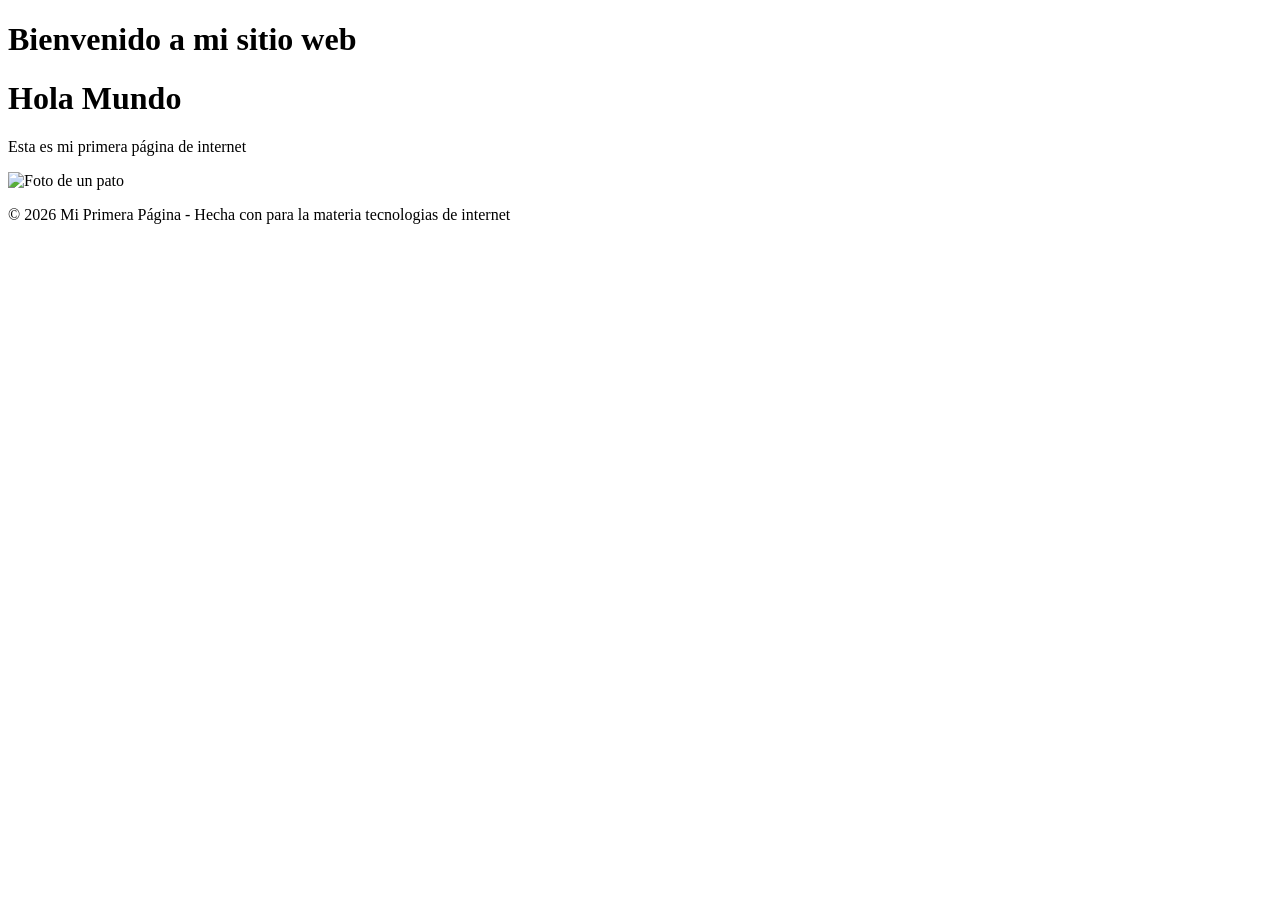
==== index.html @ 654568da "primera version primera version" ====
<!DOCTYPE html>
<html lang="es">
<head>
    <meta charset="UTF-8">
    <meta name="viewport" content="width=device-width, initial-scale=1.0">
    <title>Mi Primera Página</title>
    
</head>
<body>
    <header>
        <h1>Bienvenido a mi sitio web</h1>
    </header>

    <main>
        <h1>Hola Mundo</h1>
        <p>Esta es mi primera página de internet</p>
        <img src="https://img.magnific.com/foto-gratis/primer-plano-pato-cerca-estanque-zoologico_181624-51048.jpg?semt=ais_hybrid&w=740&q=80" alt="Foto de un pato">
    </main>

    <footer>
        <p>© 2026 Mi Primera Página - Hecha con para la materia tecnologias de internet</p>
    </footer>
</body>
</html>
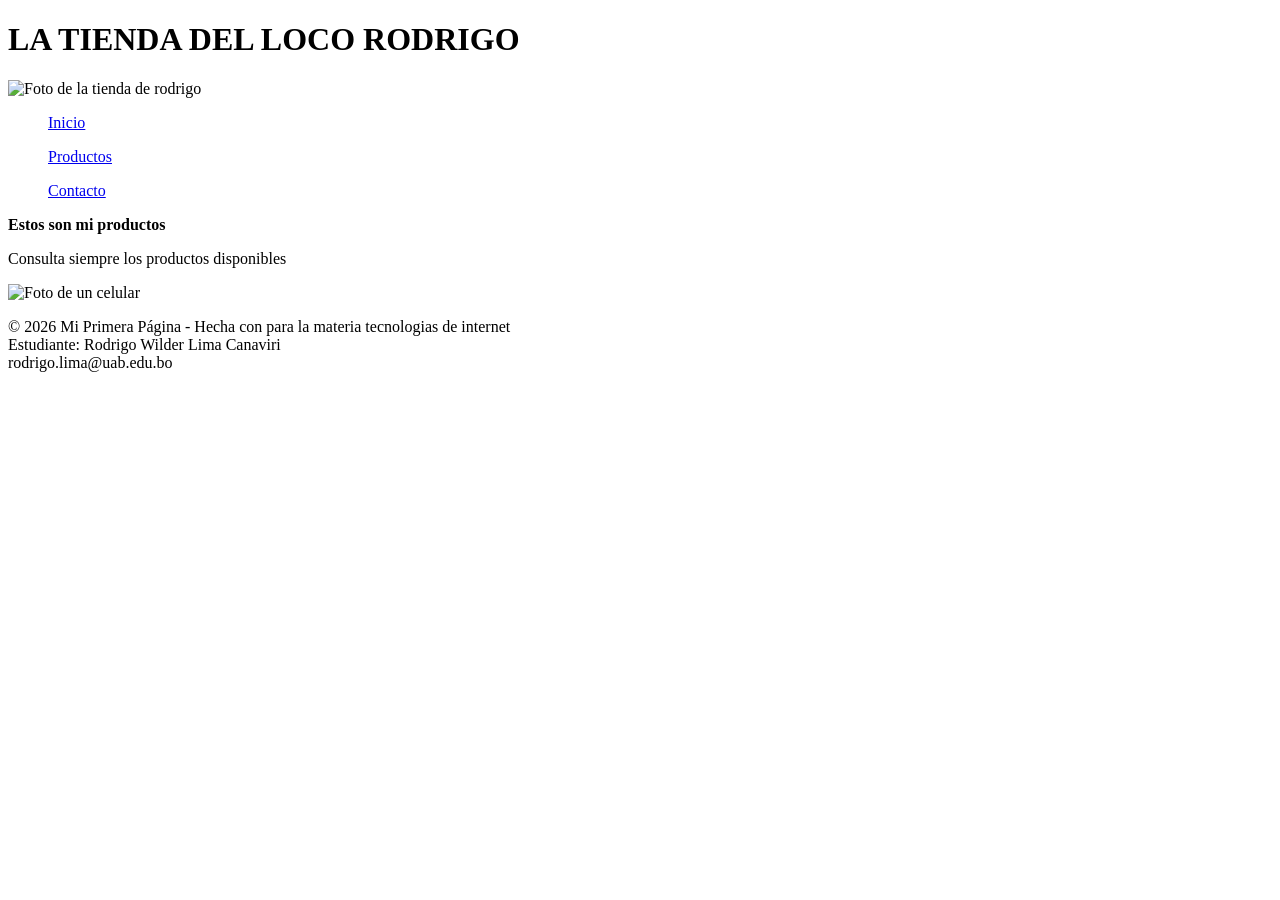
==== commit d6850bcb: "actualizacion01102026.html Actualizacion del 1 de octubre de 2026" ====
--- a/index.html
+++ b/index.html
@@ -3,22 +3,34 @@
 <head>
     <meta charset="UTF-8">
     <meta name="viewport" content="width=device-width, initial-scale=1.0">
-    <title>Mi Primera Página</title>
+    <title>LA TIENDA DEL LOCO RODRIGO</title>
     
 </head>
 <body>
     <header>
-        <h1>Bienvenido a mi sitio web</h1>
+        <h1>LA TIENDA DEL LOCO RODRIGO</h1> 
+        <img src="logo.png" alt="Foto de la tienda de rodrigo">
+        <nav>
+            <ul><a href="#">Inicio</a></ul>
+            <ul><a href="#">Productos</a></ul>
+            <ul><a href="#">Contacto</a></ul>
+        </nav>
     </header>
 
     <main>
-        <h1>Hola Mundo</h1>
-        <p>Esta es mi primera página de internet</p>
-        <img src="https://img.magnific.com/foto-gratis/primer-plano-pato-cerca-estanque-zoologico_181624-51048.jpg?semt=ais_hybrid&w=740&q=80" alt="Foto de un pato">
+        <section>
+              <strong>Estos son mi productos</strong>
+        <p>Consulta siempre los productos disponibles</p>
+        <img src="celular.png" alt="Foto de un celular">
+         </section>
     </main>
 
     <footer>
-        <p>© 2026 Mi Primera Página - Hecha con para la materia tecnologias de internet</p>
+        <p>© 2026 Mi Primera Página - Hecha con para la materia tecnologias de internet <br>
+        Estudiante: Rodrigo Wilder Lima Canaviri<br>
+        rodrigo.lima@uab.edu.bo<br>
+
+        </p>
     </footer>
 </body>
-</html>+</html>
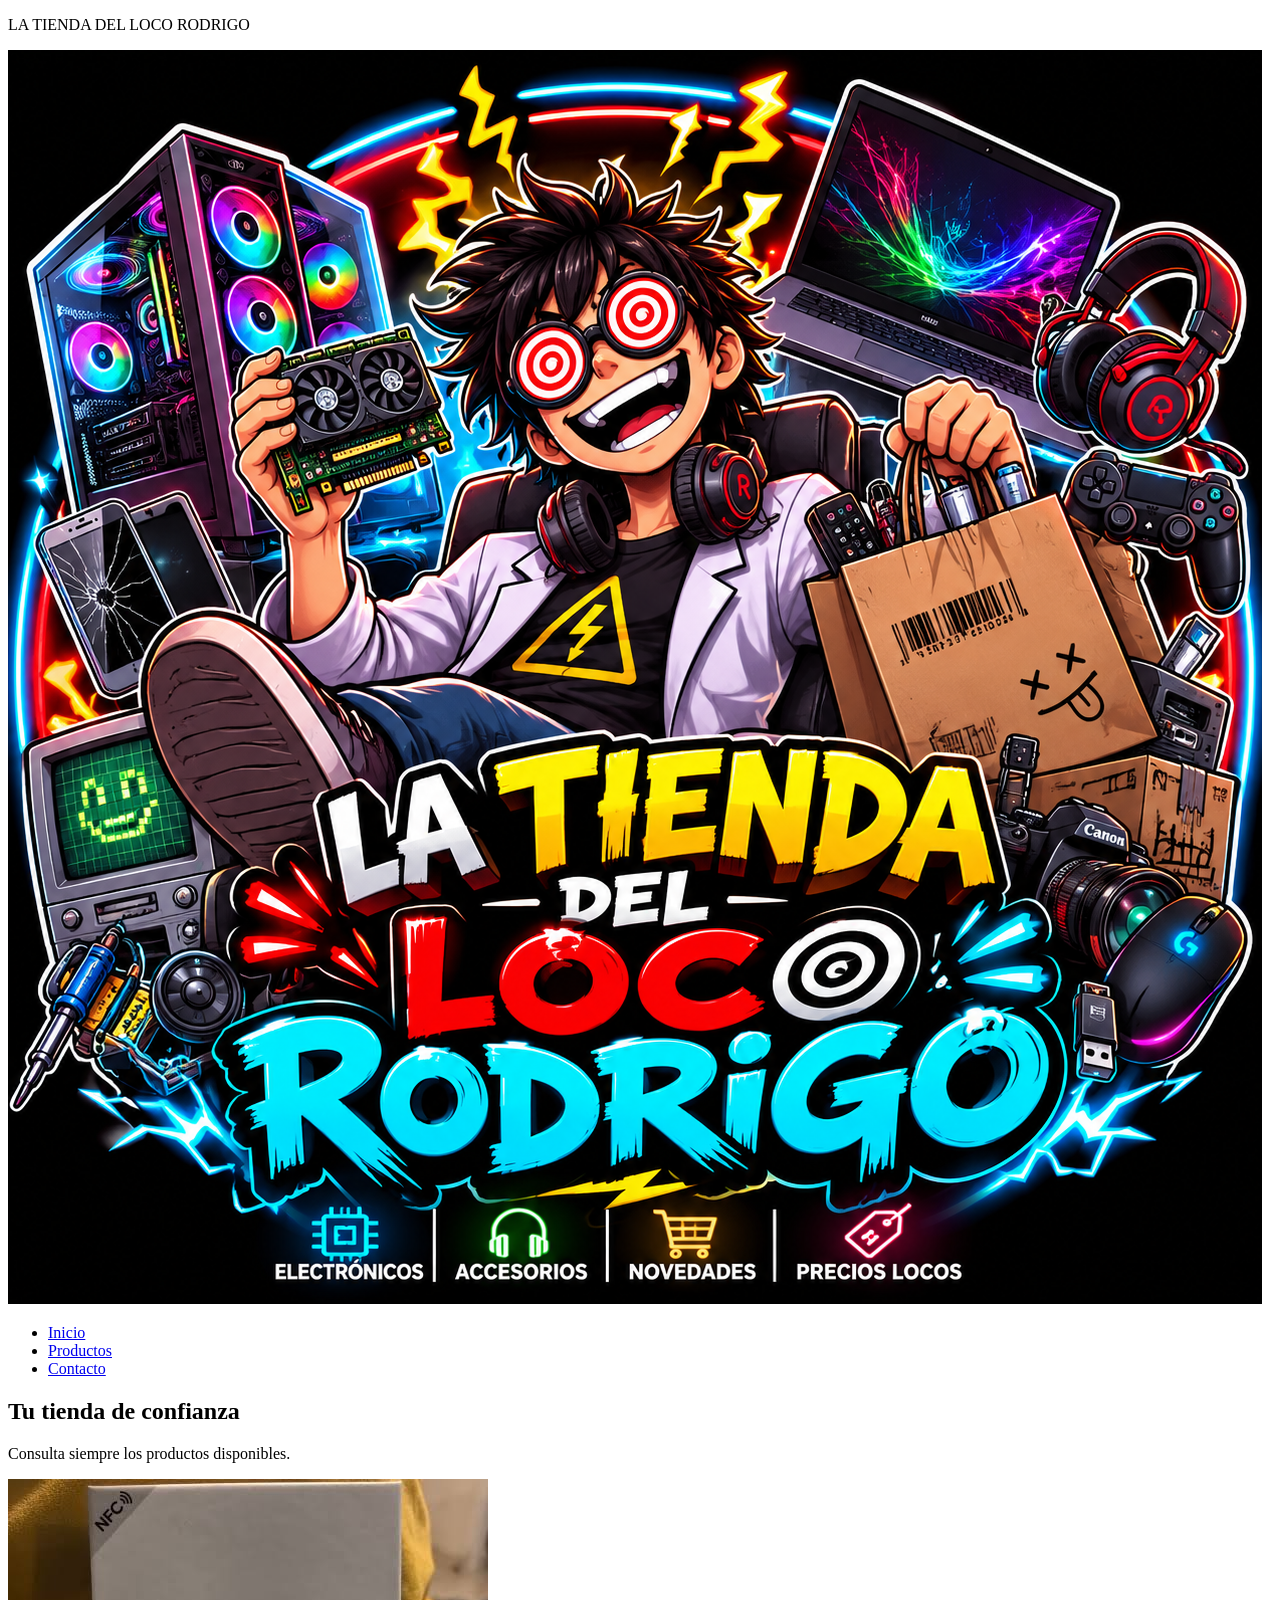
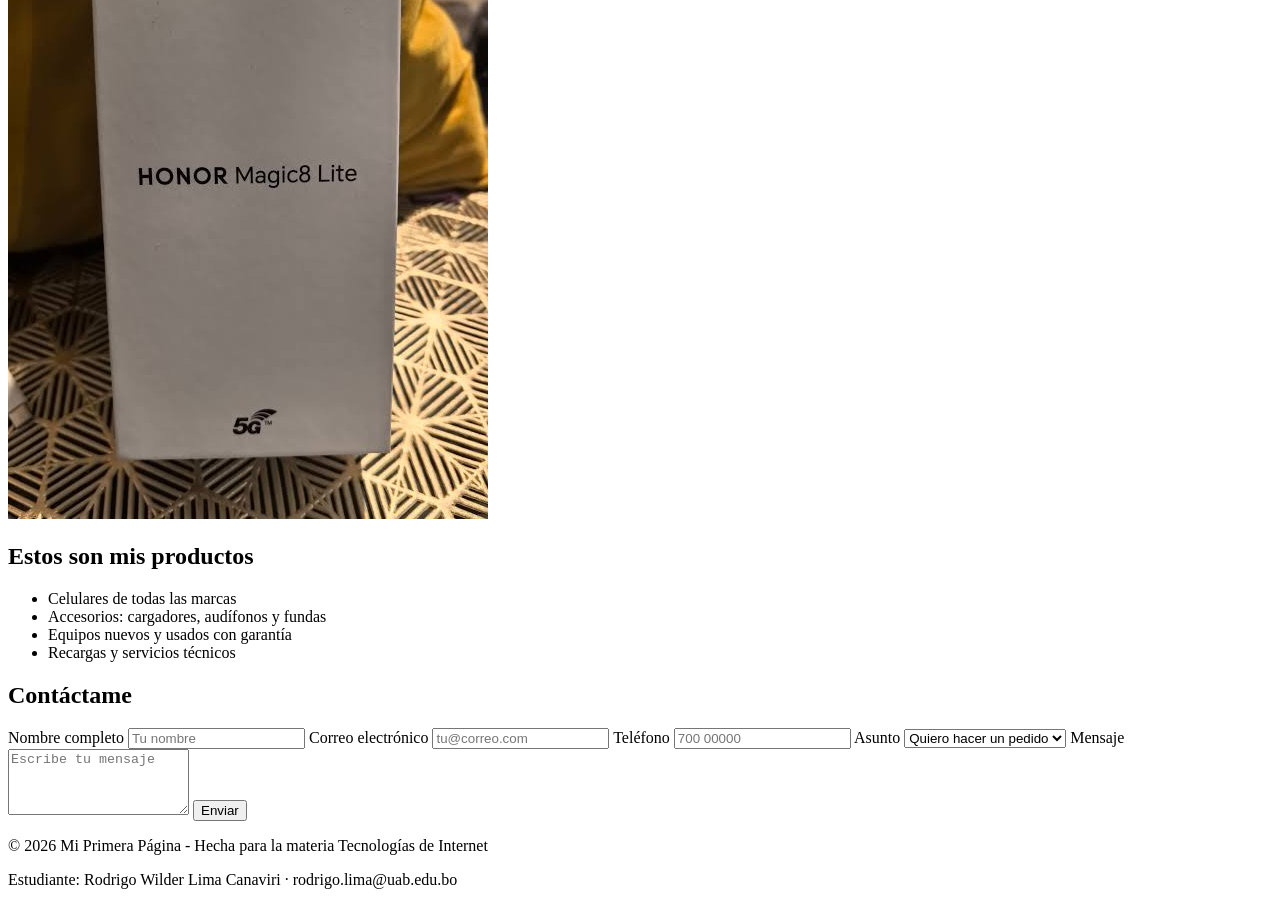
==== commit c6c022a3: "actualizacion 05102026.html" ====
--- a/index.html
+++ b/index.html
@@ -1,36 +1,72 @@
 <!DOCTYPE html>
 <html lang="es">
 <head>
-    <meta charset="UTF-8">
-    <meta name="viewport" content="width=device-width, initial-scale=1.0">
-    <title>LA TIENDA DEL LOCO RODRIGO</title>
-    
+  <meta charset="UTF-8">
+  <meta name="viewport" content="width=device-width, initial-scale=1.0">
+  <title>LA TIENDA DEL LOCO RODRIGO</title>
+ 
+  <link rel="stylesheet" href="styles.css">
 </head>
 <body>
-    <header>
-        <h1>LA TIENDA DEL LOCO RODRIGO</h1> 
-        <img src="logo.png" alt="Foto de la tienda de rodrigo">
-        <nav>
-            <ul><a href="#">Inicio</a></ul>
-            <ul><a href="#">Productos</a></ul>
-            <ul><a href="#">Contacto</a></ul>
-        </nav>
-    </header>
+  <header>
+    <p class="marca">LA TIENDA DEL LOCO RODRIGO</p>
+    <img src="logo.png" alt="Logo de la tienda de Rodrigo">
+    <nav>
+      <ul>
+        <li><a href="#inicio">Inicio</a></li>
+        <li><a href="#productos">Productos</a></li>
+        <li><a href="#contacto">Contacto</a></li>
+      </ul>
+    </nav>
+  </header>
 
-    <main>
-        <section>
-              <strong>Estos son mi productos</strong>
-        <p>Consulta siempre los productos disponibles</p>
-        <img src="celular.png" alt="Foto de un celular">
-         </section>
-    </main>
+  <main>
+    <section id="inicio" class="tarjeta">
+      <h1>Tu tienda de confianza</h1>
+      <p>Consulta siempre los productos disponibles.</p>
+      <img src="celular.png" alt="Foto de un celular">
+    </section>
 
-    <footer>
-        <p>© 2026 Mi Primera Página - Hecha con para la materia tecnologias de internet <br>
-        Estudiante: Rodrigo Wilder Lima Canaviri<br>
-        rodrigo.lima@uab.edu.bo<br>
+    <section id="productos" class="tarjeta">
+      <h2>Estos son mis productos</h2>
+      <ul>
+        <li>Celulares de todas las marcas</li>
+        <li>Accesorios: cargadores, audífonos y fundas</li>
+        <li>Equipos nuevos y usados con garantía</li>
+        <li>Recargas y servicios técnicos</li>
+      </ul>
+    </section>
 
-        </p>
-    </footer>
+    <section id="contacto" class="tarjeta">
+      <h2>Contáctame</h2>
+      <form>
+        <label for="nombre">Nombre completo</label>
+        <input type="text" id="nombre" name="nombre" placeholder="Tu nombre" required>
+
+        <label for="correo">Correo electrónico</label>
+        <input type="email" id="correo" name="correo" placeholder="tu@correo.com" required>
+
+        <label for="telefono">Teléfono</label>
+        <input type="tel" id="telefono" name="telefono" placeholder="700 00000">
+
+        <label for="asunto">Asunto</label>
+        <select id="asunto" name="asunto">
+          <option value="pedido">Quiero hacer un pedido</option>
+          <option value="consulta">Consultar un producto</option>
+          <option value="otro">Otro</option>
+        </select>
+
+        <label for="mensaje">Mensaje</label>
+        <textarea id="mensaje" name="mensaje" rows="4" placeholder="Escribe tu mensaje"></textarea>
+
+        <button type="submit">Enviar</button>
+      </form>
+    </section>
+  </main>
+
+  <footer>
+    <p>© 2026 Mi Primera Página - Hecha para la materia Tecnologías de Internet</p>
+    <p>Estudiante: Rodrigo Wilder Lima Canaviri · rodrigo.lima@uab.edu.bo</p>
+  </footer>
 </body>
 </html>
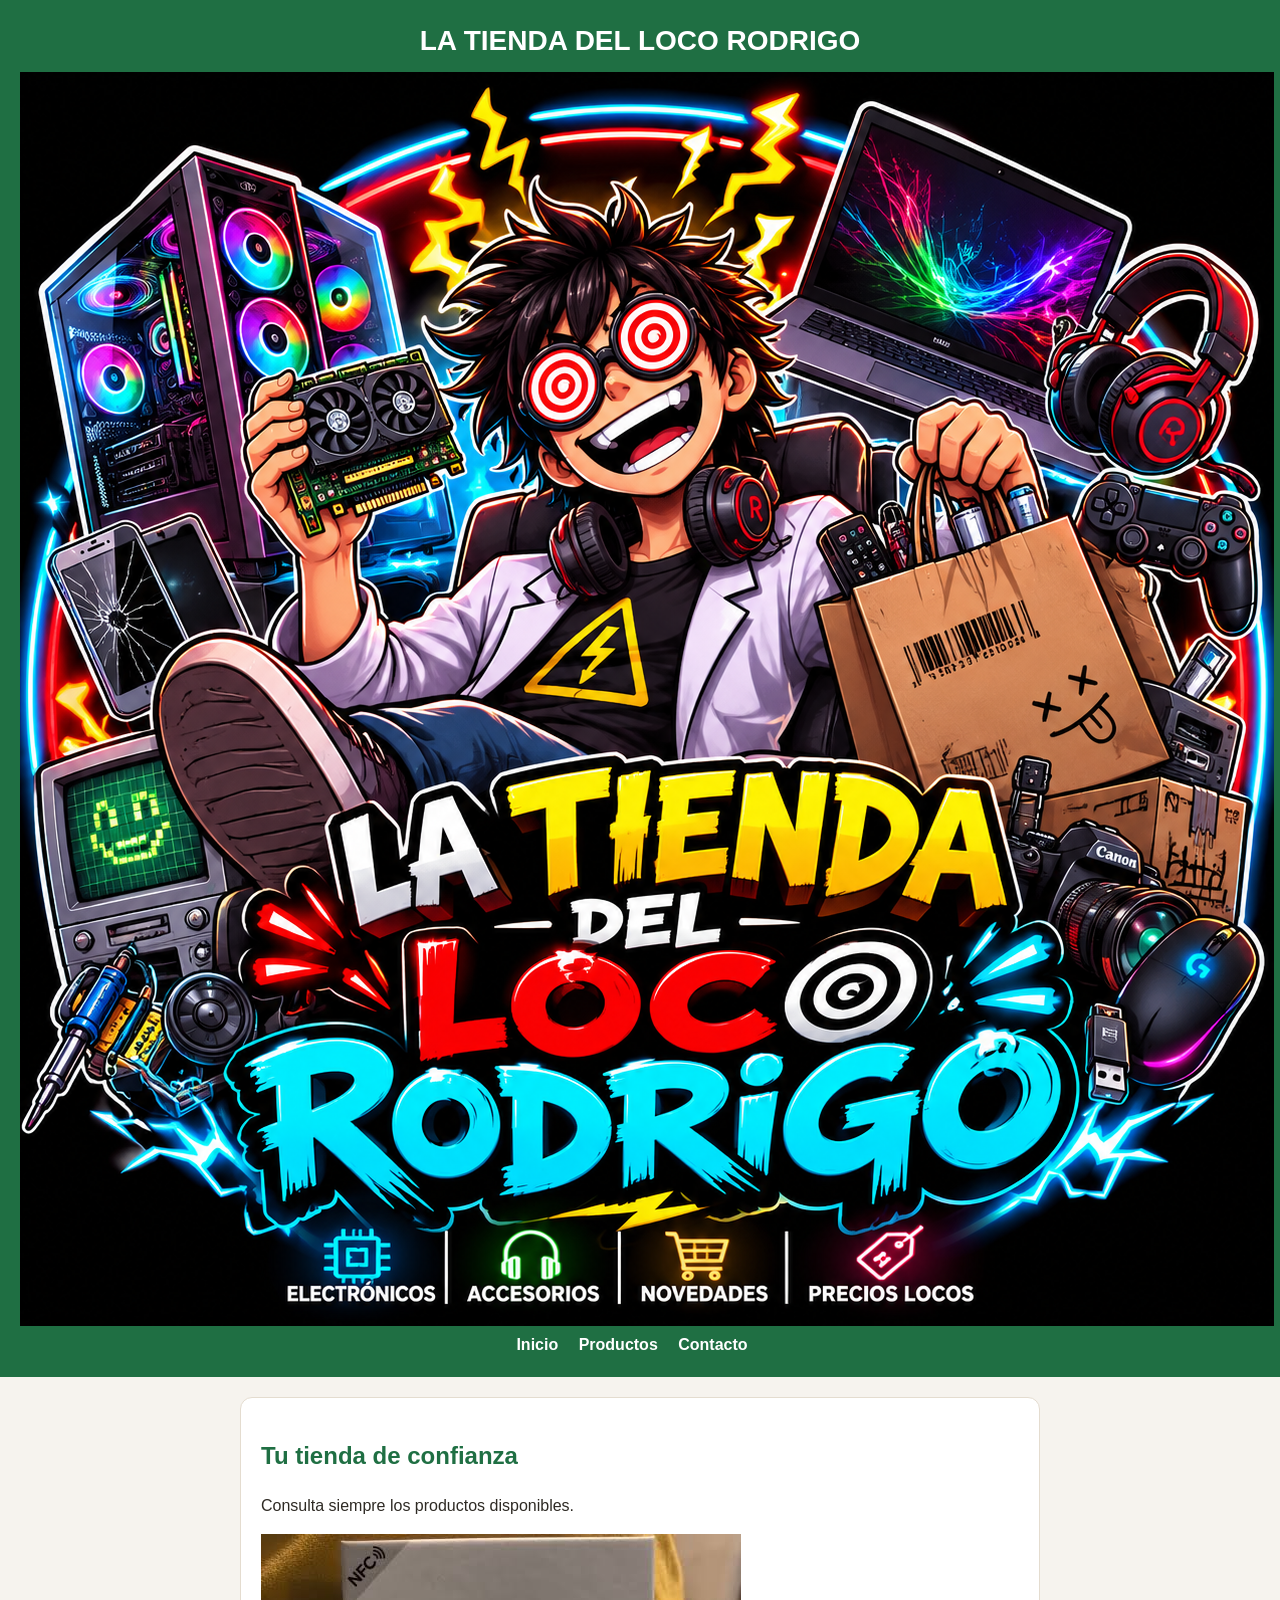
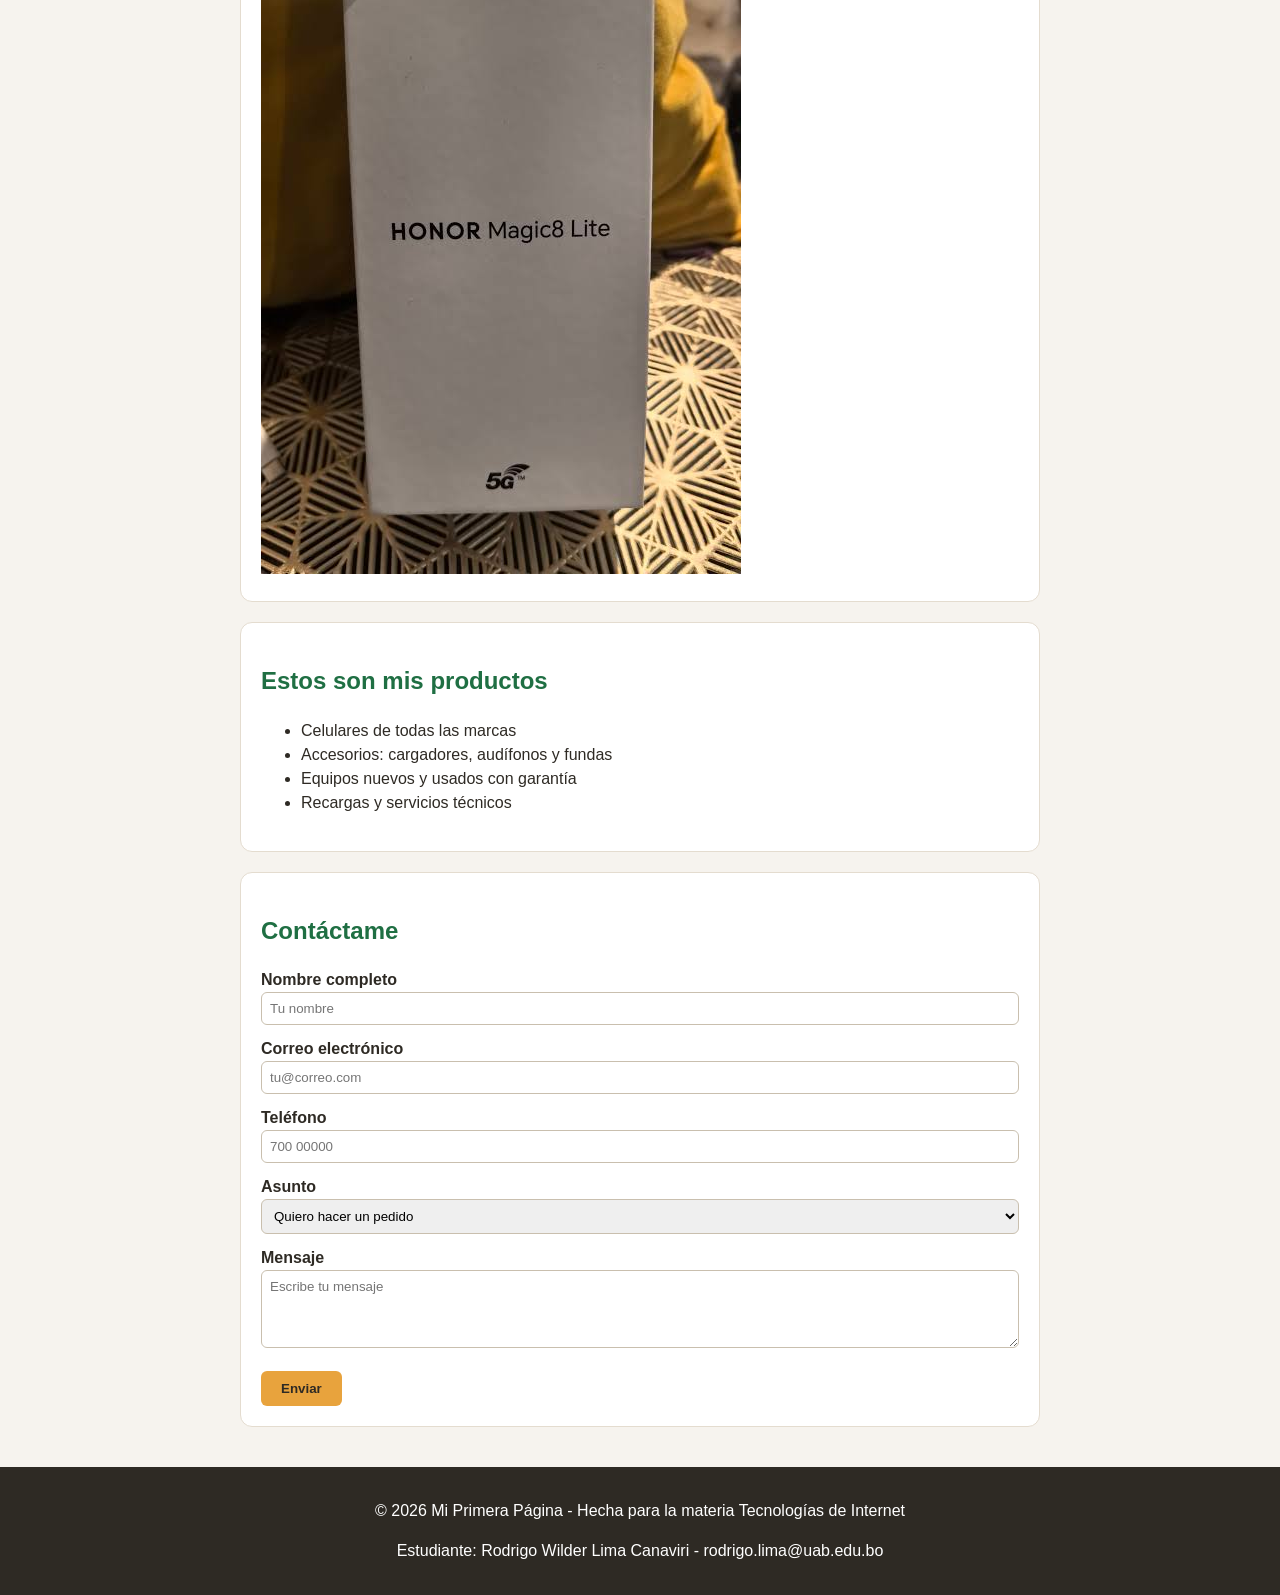
==== commit aac3d4d6: "actualizacion 06102026.html comit del 6 de octubre de 2026" ====
--- a/index.html
+++ b/index.html
@@ -4,13 +4,12 @@
   <meta charset="UTF-8">
   <meta name="viewport" content="width=device-width, initial-scale=1.0">
   <title>LA TIENDA DEL LOCO RODRIGO</title>
- 
   <link rel="stylesheet" href="styles.css">
 </head>
 <body>
   <header>
     <p class="marca">LA TIENDA DEL LOCO RODRIGO</p>
-    <img src="logo.png" alt="Logo de la tienda de Rodrigo">
+    <img class="imagenxd" src="logo.png" alt="Logo de la tienda de Rodrigo">
     <nav>
       <ul>
         <li><a href="#inicio">Inicio</a></li>
@@ -24,12 +23,12 @@
     <section id="inicio" class="tarjeta">
       <h1>Tu tienda de confianza</h1>
       <p>Consulta siempre los productos disponibles.</p>
-      <img src="celular.png" alt="Foto de un celular">
+      <img class="imagenxd" src="celular.png" alt="Foto de un celular">
     </section>
 
     <section id="productos" class="tarjeta">
       <h2>Estos son mis productos</h2>
-      <ul>
+      <ul class="productos">
         <li>Celulares de todas las marcas</li>
         <li>Accesorios: cargadores, audífonos y fundas</li>
         <li>Equipos nuevos y usados con garantía</li>
@@ -66,7 +65,8 @@
 
   <footer>
     <p>© 2026 Mi Primera Página - Hecha para la materia Tecnologías de Internet</p>
-    <p>Estudiante: Rodrigo Wilder Lima Canaviri · rodrigo.lima@uab.edu.bo</p>
+    <p>Estudiante: Rodrigo Wilder Lima Canaviri - rodrigo.lima@uab.edu.bo</p>
   </footer>
 </body>
 </html>
+
--- a/styles.css
+++ b/styles.css
@@ -0,0 +1,91 @@
+body {
+    font-family: Arial, Helvetica, sans-serif;
+    background-color: #f6f3ee;
+    color: #2e2a24;
+    line-height: 1.5;
+    margin: 0;
+  }
+  
+  header {
+    background-color: #1f6f43;
+    color: #ffffff;
+    padding: 20px;
+    text-align: center;
+  }
+  
+  .marca {
+    font-size: 28px;
+    font-weight: bold;
+    margin: 0 0 10px 0;
+  }
+  
+  nav ul {
+    list-style: none;
+    padding: 0;
+    margin: 0;
+  }
+  
+  nav li {
+    display: inline-block;
+    margin-right: 16px;
+  }
+  
+  nav a {
+    color: #ffffff;
+    text-decoration: none;
+    font-weight: bold;
+  }
+  
+  main {
+    max-width: 800px;
+    margin: 0 auto;
+    padding: 20px;
+  }
+  
+  .tarjeta {
+    background-color: #ffffff;
+    border: 1px solid #e4dccf;
+    border-radius: 12px;
+    padding: 20px;
+    margin-bottom: 20px;
+  }
+  
+  h1,
+  h2 {
+    color: #1f6f43;
+  }
+  
+  label {
+    display: block;
+    margin-top: 12px;
+    font-weight: bold;
+  }
+  
+  input,
+  select,
+  textarea {
+    width: 100%;
+    padding: 8px;
+    border: 1px solid #c9bfae;
+    border-radius: 6px;
+    box-sizing: border-box;
+    font-family: inherit;
+  }
+  
+  button {
+    margin-top: 16px;
+    background-color: #e8a33d;
+    color: #2e2a24;
+    border: none;
+    border-radius: 6px;
+    padding: 10px 20px;
+    font-weight: bold;
+    cursor: pointer;
+  }
+  
+  footer {
+    background-color: #2e2a24;
+    color: #ffffff;
+    text-align: center;
+    padding: 16px;
+  }
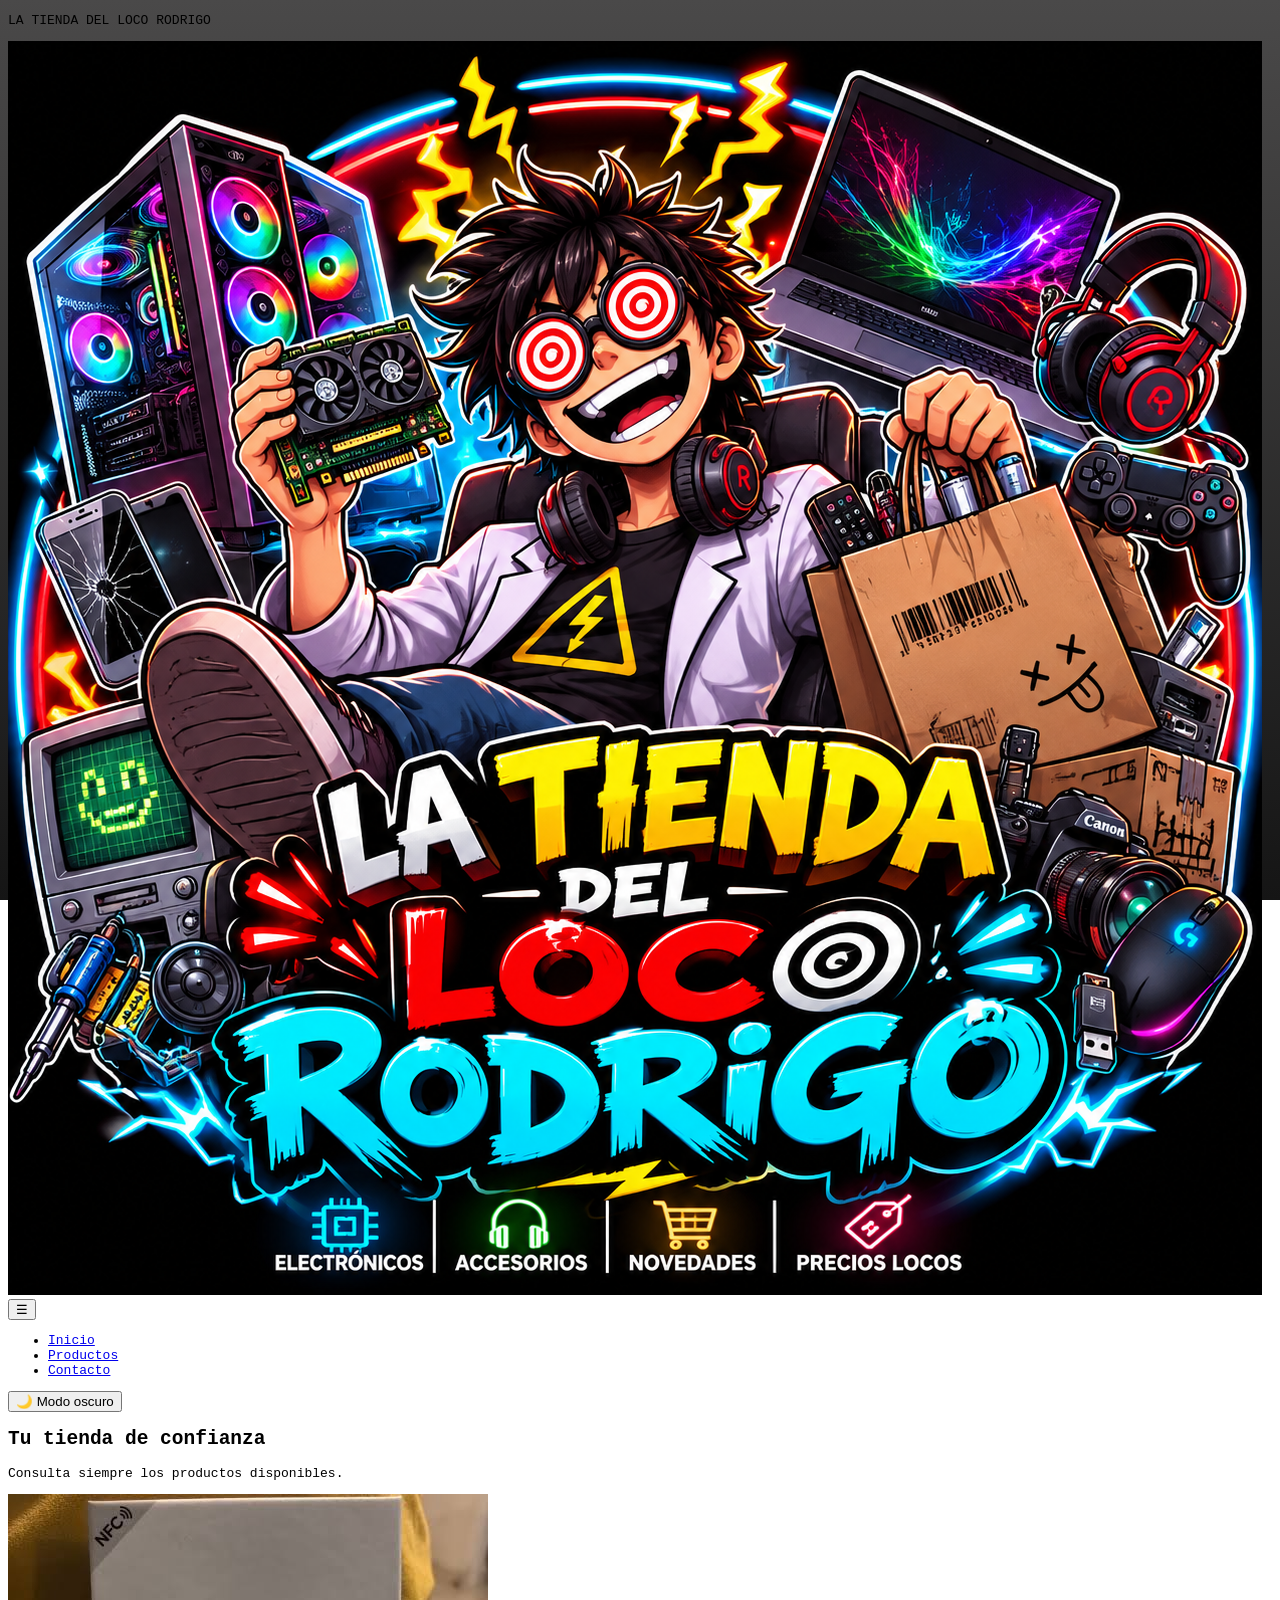
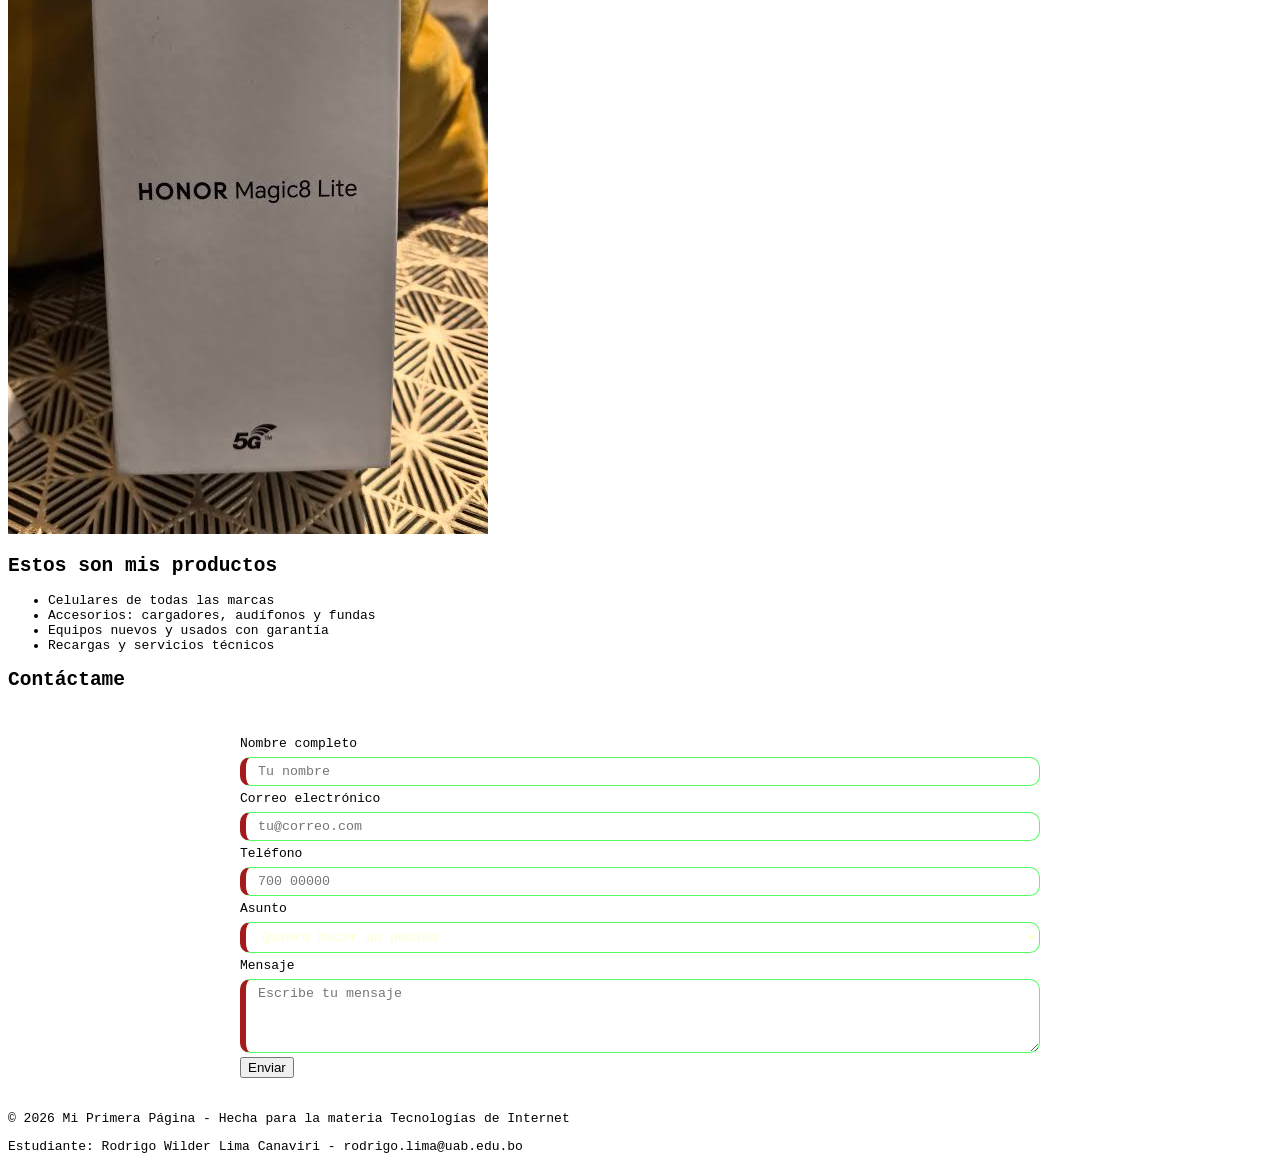
==== commit 6a50c0b4: "ACTUALIZACION 08102026 Actualizacion de la pagina al 8 de octubre de 2026" ====
--- a/index.html
+++ b/index.html
@@ -10,13 +10,15 @@
   <header>
     <p class="marca">LA TIENDA DEL LOCO RODRIGO</p>
     <img class="imagenxd" src="logo.png" alt="Logo de la tienda de Rodrigo">
+    <button id="hamburguesa" type="button">&#9776</button>
     <nav>
-      <ul>
+      <ul id="menu">
         <li><a href="#inicio">Inicio</a></li>
         <li><a href="#productos">Productos</a></li>
         <li><a href="#contacto">Contacto</a></li>
       </ul>
     </nav>
+    <button id="modo-oscuro" type="button">&#127769; Modo oscuro</button>
   </header>
 
   <main>
@@ -67,6 +69,9 @@
     <p>© 2026 Mi Primera Página - Hecha para la materia Tecnologías de Internet</p>
     <p>Estudiante: Rodrigo Wilder Lima Canaviri - rodrigo.lima@uab.edu.bo</p>
   </footer>
+
+  
+  <script src="script.js"></script>
 </body>
 </html>
 
--- a/styles.css
+++ b/styles.css
@@ -1,91 +1,72 @@
-body {
-    font-family: Arial, Helvetica, sans-serif;
-    background-color: #f6f3ee;
-    color: #2e2a24;
-    line-height: 1.5;
-    margin: 0;
+body{
+  background: linear-gradient(to bottom,rgb(74, 73, 73), rgb(21, 21, 21));
+  background-repeat: no-repeat;
+  background-attachment: fixed;
+  font-family: monospace;
   }
   
-  header {
-    background-color: #1f6f43;
-    color: #ffffff;
-    padding: 20px;
-    text-align: center;
+  input, textarea, select{
+      background-color: transparent;
+      width: 100%;
+  padding: 6px 12px;
+      box-sizing:border-box;
+      border: 1px solid rgb(85, 250, 96);
+      border-left: 6px solid rgb(163, 27, 27);
+      border-radius: 10px;
+      color:rgb(254, 255, 209);
+      font-family:inherit;
+  
+  } 
+  
+  form{
+      background-color: transparent;
+      padding: 20px 0px;
+      max-width: 800px;
+      margin: auto;
+      box-shadow: 0px 0px 25px rgb(255, 255, 255);
+      margin-top:20px;
   }
   
-  .marca {
-    font-size: 28px;
-    font-weight: bold;
-    margin: 0 0 10px 0;
+  .caja1{
+      padding: 10px 20px;
+      color: rgb(255, 255, 255);
+  
   }
   
-  nav ul {
-    list-style: none;
-    padding: 0;
-    margin: 0;
+  .titulosxd{
+      text-align:center;
+      color: rgb(255, 255, 255);
+  
   }
   
-  nav li {
-    display: inline-block;
-    margin-right: 16px;
+  .textareaxd{
+      min-width: 100%;
+      resize: none;
+      /*min-height: 100px;*/
+  
+  
   }
   
-  nav a {
-    color: #ffffff;
-    text-decoration: none;
-    font-weight: bold;
+  label{
+      line-height: 2;
   }
   
-  main {
-    max-width: 800px;
-    margin: 0 auto;
-    padding: 20px;
+  .acepto{
+      width: auto;
   }
   
-  .tarjeta {
-    background-color: #ffffff;
-    border: 1px solid #e4dccf;
-    border-radius: 12px;
-    padding: 20px;
-    margin-bottom: 20px;
+  option{
+      background-color: black;
   }
   
-  h1,
-  h2 {
-    color: #1f6f43;
+  fieldset{
+      border: 3px solid rgb(255, 255, 255);
+      border-radius: 10px;
+      margin: 25px;
+      padding: 0 20px 20px 20px;
   }
   
-  label {
-    display: block;
-    margin-top: 12px;
-    font-weight: bold;
-  }
-  
-  input,
-  select,
-  textarea {
-    width: 100%;
-    padding: 8px;
-    border: 1px solid #c9bfae;
-    border-radius: 6px;
-    box-sizing: border-box;
-    font-family: inherit;
-  }
-  
-  button {
-    margin-top: 16px;
-    background-color: #e8a33d;
-    color: #2e2a24;
-    border: none;
-    border-radius: 6px;
-    padding: 10px 20px;
-    font-weight: bold;
-    cursor: pointer;
-  }
-  
-  footer {
-    background-color: #2e2a24;
-    color: #ffffff;
-    text-align: center;
-    padding: 16px;
+  legend{
+      padding: 0 6px;
+      color: rgb(180, 179, 179)
   }
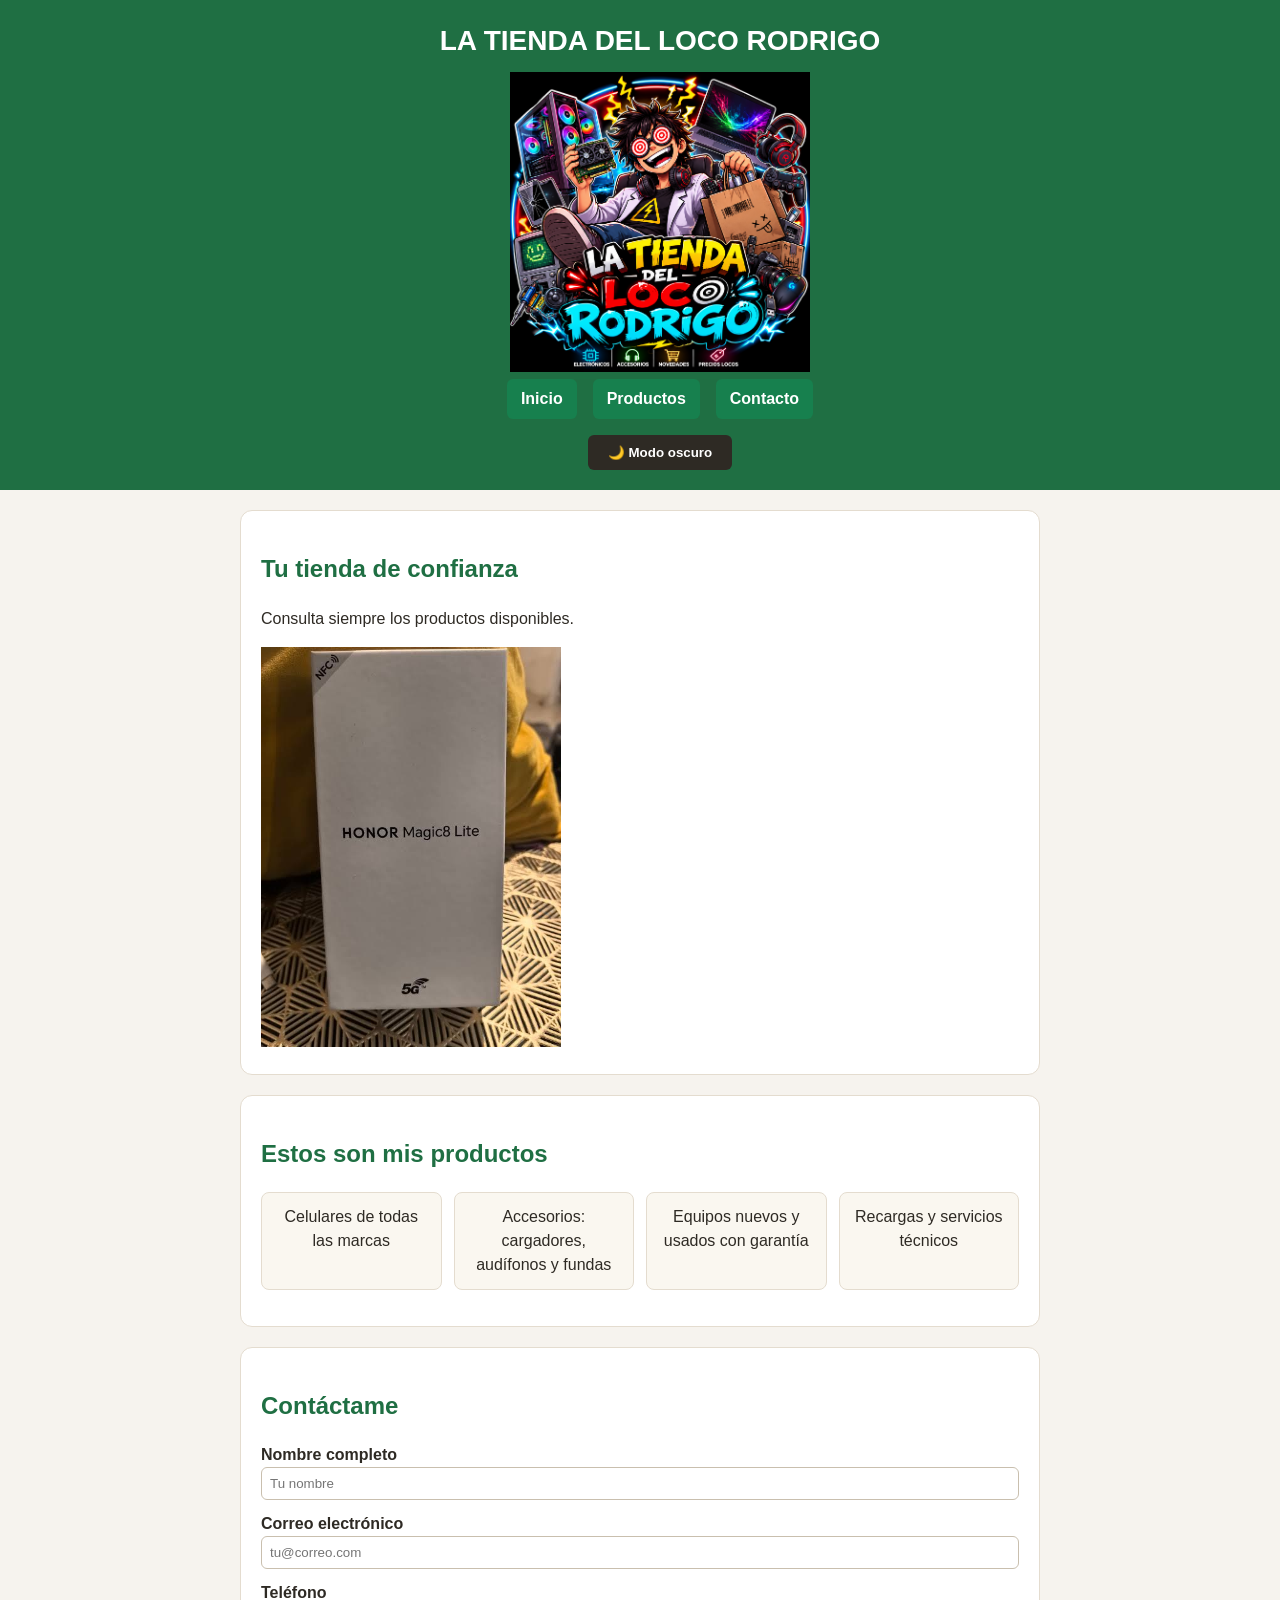
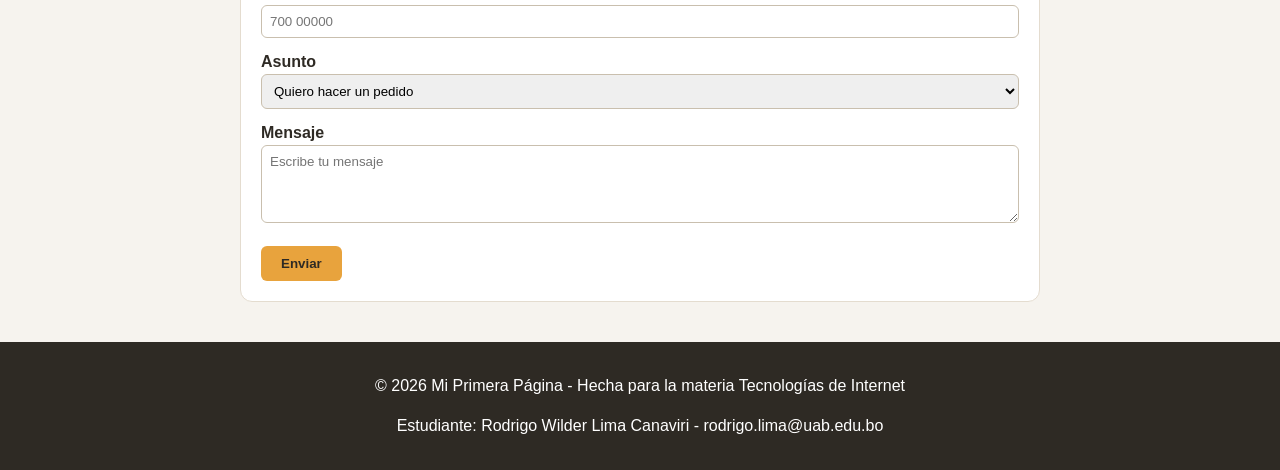
==== commit 6c4ead80: "Update index.html" ====
--- a/index.html
+++ b/index.html
@@ -69,8 +69,6 @@
     <p>© 2026 Mi Primera Página - Hecha para la materia Tecnologías de Internet</p>
     <p>Estudiante: Rodrigo Wilder Lima Canaviri - rodrigo.lima@uab.edu.bo</p>
   </footer>
-
-  
   <script src="script.js"></script>
 </body>
 </html>
--- a/styles.css
+++ b/styles.css
@@ -1,72 +1,186 @@
-body{
-  background: linear-gradient(to bottom,rgb(74, 73, 73), rgb(21, 21, 21));
-  background-repeat: no-repeat;
-  background-attachment: fixed;
-  font-family: monospace;
+body {
+  font-family: Arial, Helvetica, sans-serif;
+  background-color: #f6f3ee;
+  color: #2e2a24;
+  line-height: 1.5;
+  margin: 0;
+}
+
+.imagenxd {
+  max-width: 300px;
+  width: 100%;
+  height: auto;
+}
+
+header {
+  width: 100%;
+  background-color: #1f6f43;
+  color: #ffffff;
+  padding: 20px;
+  text-align: center;
+}
+
+.marca {
+  font-size: 28px;
+  font-weight: bold;
+  margin: 0 0 10px 0;
+}
+
+nav ul {
+  list-style: none;
+  padding: 0;
+  margin: 0;
+  display: flex;
+  justify-content: center;
+  gap: 16px;
+}
+
+nav a {
+  color: #ffffff;
+  text-decoration: none;
+  font-weight: bold;
+  display: block;
+  padding: 8px 14px;
+  border-radius: 6px;
+  background-color: #17804e;
+}
+
+main {
+  max-width: 800px;
+  margin: 0 auto;
+  padding: 20px;
+}
+
+.tarjeta {
+  background-color: #ffffff;
+  border: 1px solid #e4dccf;
+  border-radius: 12px;
+  padding: 20px;
+  margin-bottom: 20px;
+}
+
+h1, h2 {
+  color: #1f6f43;
+}
+
+.productos {
+  display: flex;
+  flex-wrap: wrap;
+  gap: 12px;
+  padding: 0;
+  list-style: none;
+}
+
+.productos li {
+  flex: 1 1 150px;
+  background-color: #faf7f0;
+  border: 1px solid #e4dccf;
+  border-radius: 8px;
+  padding: 12px;
+  text-align: center;
+}
+
+label {
+  display: block;
+  margin-top: 12px;
+  font-weight: bold;
+}
+
+input,
+select,
+textarea {
+  width: 100%;
+  padding: 8px;
+  border: 1px solid #c9bfae;
+  border-radius: 6px;
+  box-sizing: border-box;
+  font-family: inherit;
+}
+
+button {
+  margin-top: 16px;
+  background-color: #e8a33d;
+  color: #2e2a24;
+  border: none;
+  border-radius: 6px;
+  padding: 10px 20px;
+  font-weight: bold;
+  cursor: pointer;
+}
+
+footer {
+  background-color: #2e2a24;
+  color: #ffffff;
+  text-align: center;
+  padding: 16px;
+}
+
+
+#modo-oscuro {
+  background-color: #2e2a24;
+  color: #ffffff;
+}
+
+
+body.modo-oscuro {
+  background-color: #1a1a1a;
+  color: #eeeeee;
+}
+
+body.modo-oscuro .tarjeta {
+  background-color: #2b2b2b;
+  border-color: #444444;
+}
+
+body.modo-oscuro h1,
+body.modo-oscuro h2 {
+  color: #7ddba8;
+}
+
+body.modo-oscuro .productos li {
+  background-color: #333333;
+  border-color: #444444;
+}
+
+body.modo-oscuro input,
+body.modo-oscuro select,
+body.modo-oscuro textarea {
+  background-color: #3a3a3a;
+  color: #eeeeee;
+  border-color: #555555;
+}
+
+body.modo-oscuro nav a {
+  background-color: #123524;
+}
+
+
+#hamburguesa {
+  display: none;
+  background-color: #1cca81;
+  color: #ffffff;
+  font-size: 24px;
+  padding: 6px 14px;
+  margin: 0 auto 10px;
+}
+
+@media (max-width: 600px) {
+  #hamburguesa {
+    display: block;   
   }
-  
-  input, textarea, select{
-      background-color: transparent;
-      width: 100%;
-  padding: 6px 12px;
-      box-sizing:border-box;
-      border: 1px solid rgb(85, 250, 96);
-      border-left: 6px solid rgb(163, 27, 27);
-      border-radius: 10px;
-      color:rgb(254, 255, 209);
-      font-family:inherit;
-  
-  } 
-  
-  form{
-      background-color: transparent;
-      padding: 20px 0px;
-      max-width: 800px;
-      margin: auto;
-      box-shadow: 0px 0px 25px rgb(255, 255, 255);
-      margin-top:20px;
+
+  nav ul {
+    display: none;    /
+    flex-direction: column;
+    gap: 8px;
   }
-  
-  .caja1{
-      padding: 10px 20px;
-      color: rgb(255, 255, 255);
-  
+
+
+  nav ul.nav-abierto {
+    display: flex;
   }
-  
-  .titulosxd{
-      text-align:center;
-      color: rgb(255, 255, 255);
-  
+
+  .productos {
+    flex-direction: column;
   }
-  
-  .textareaxd{
-      min-width: 100%;
-      resize: none;
-      /*min-height: 100px;*/
-  
-  
-  }
-  
-  label{
-      line-height: 2;
-  }
-  
-  .acepto{
-      width: auto;
-  }
-  
-  option{
-      background-color: black;
-  }
-  
-  fieldset{
-      border: 3px solid rgb(255, 255, 255);
-      border-radius: 10px;
-      margin: 25px;
-      padding: 0 20px 20px 20px;
-  }
-  
-  legend{
-      padding: 0 6px;
-      color: rgb(180, 179, 179)
-  }+}
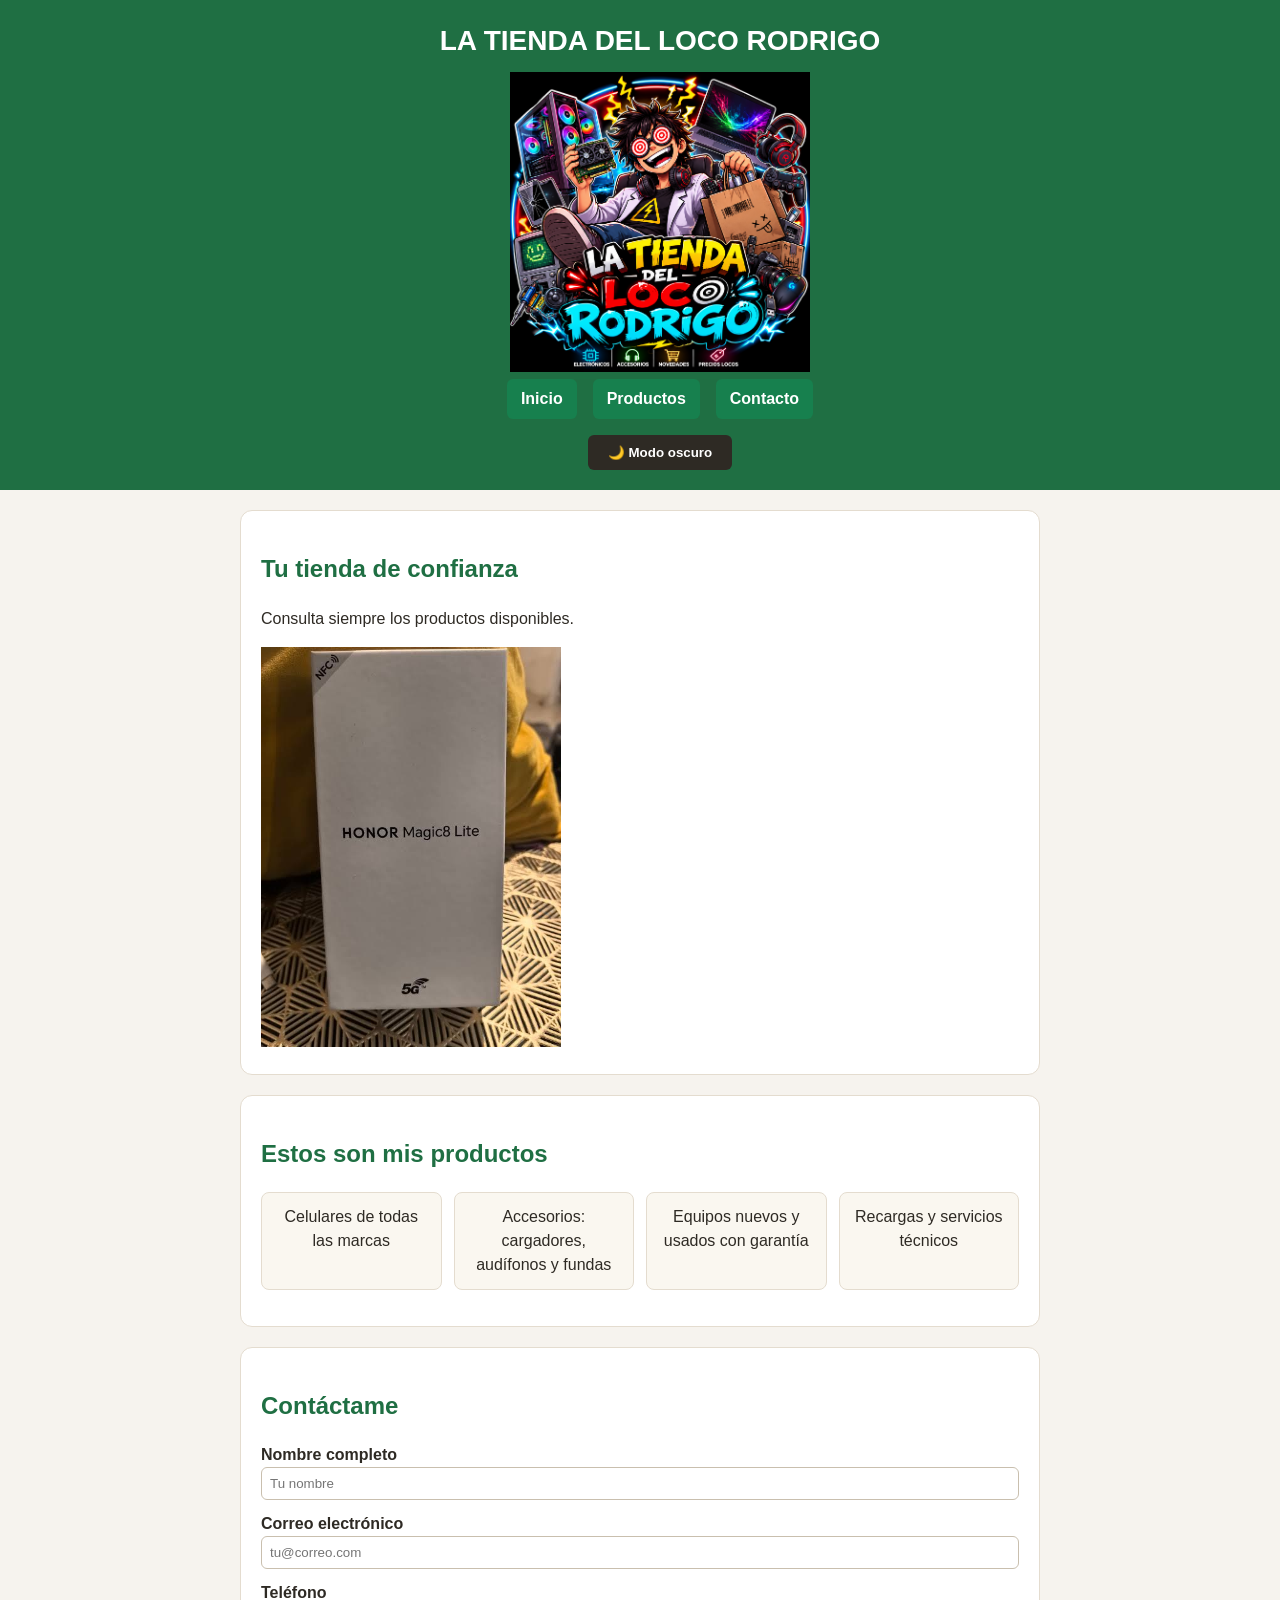
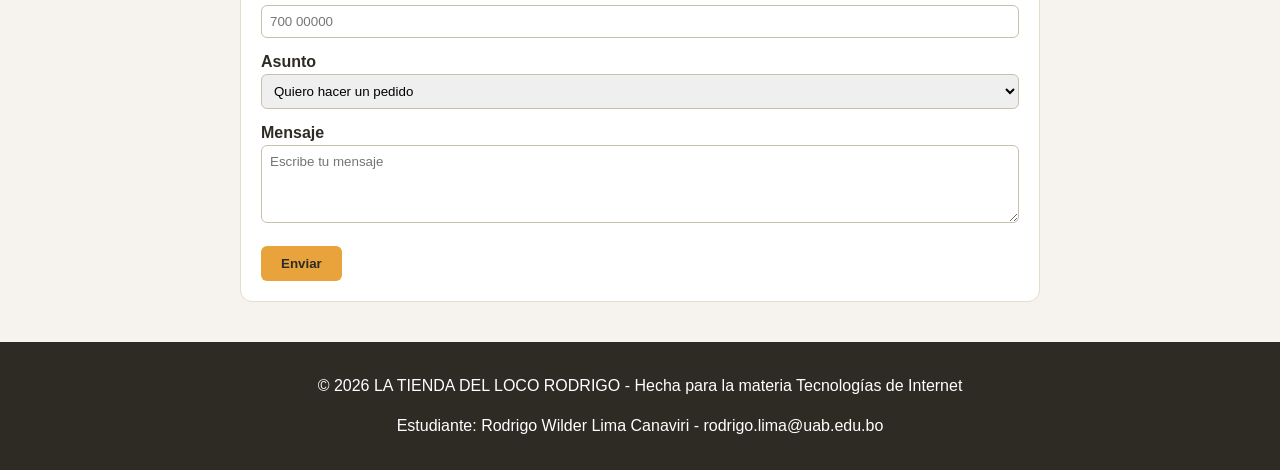
==== commit 41aabd83: "ACTUALIZACION 13102026 Actualizacion al 13 de octubre de 2026" ====
--- a/index.html
+++ b/index.html
@@ -27,7 +27,6 @@
       <p>Consulta siempre los productos disponibles.</p>
       <img class="imagenxd" src="celular.png" alt="Foto de un celular">
     </section>
-
     <section id="productos" class="tarjeta">
       <h2>Estos son mis productos</h2>
       <ul class="productos">
@@ -40,7 +39,7 @@
 
     <section id="contacto" class="tarjeta">
       <h2>Contáctame</h2>
-      <form>
+      <form id="form-contacto" novalidate>
         <label for="nombre">Nombre completo</label>
         <input type="text" id="nombre" name="nombre" placeholder="Tu nombre" required>
 
@@ -58,18 +57,17 @@
         </select>
 
         <label for="mensaje">Mensaje</label>
-        <textarea id="mensaje" name="mensaje" rows="4" placeholder="Escribe tu mensaje"></textarea>
+        <textarea id="mensaje" name="mensaje" rows="4" placeholder="Escribe tu mensaje" required></textarea>
 
         <button type="submit">Enviar</button>
+        <p id="aviso-contacto" class="aviso"></p>
       </form>
     </section>
   </main>
-
   <footer>
-    <p>© 2026 Mi Primera Página - Hecha para la materia Tecnologías de Internet</p>
+    <p>&copy; 2026 LA TIENDA DEL LOCO RODRIGO - Hecha para la materia Tecnolog&iacute;as de Internet</p>
     <p>Estudiante: Rodrigo Wilder Lima Canaviri - rodrigo.lima@uab.edu.bo</p>
   </footer>
   <script src="script.js"></script>
 </body>
 </html>
-
--- a/styles.css
+++ b/styles.css
@@ -170,7 +170,7 @@
   }
 
   nav ul {
-    display: none;    /
+    display: none;    
     flex-direction: column;
     gap: 8px;
   }
@@ -184,3 +184,39 @@
     flex-direction: column;
   }
 }
+
+
+.aviso {
+  margin-top: 12px;
+  padding: 10px 14px;
+  border-radius: 6px;
+  font-weight: bold;
+}
+
+.aviso:empty {
+  display: none;
+}
+
+.aviso.error {
+  background-color: #fdecea;
+  color: #b3261e;
+  border: 1px solid #f5c6c0;
+}
+
+.aviso.exito {
+  background-color: #e6f4ea;
+  color: #1f6f43;
+  border: 1px solid #b7dfc4;
+}
+
+body.modo-oscuro .aviso.error {
+  background-color: #3a2222;
+  color: #f2a6a0;
+  border-color: #5c3a3a;
+}
+
+body.modo-oscuro .aviso.exito {
+  background-color: #1d3327;
+  color: #7ddba8;
+  border-color: #2f4a3a;
+}
